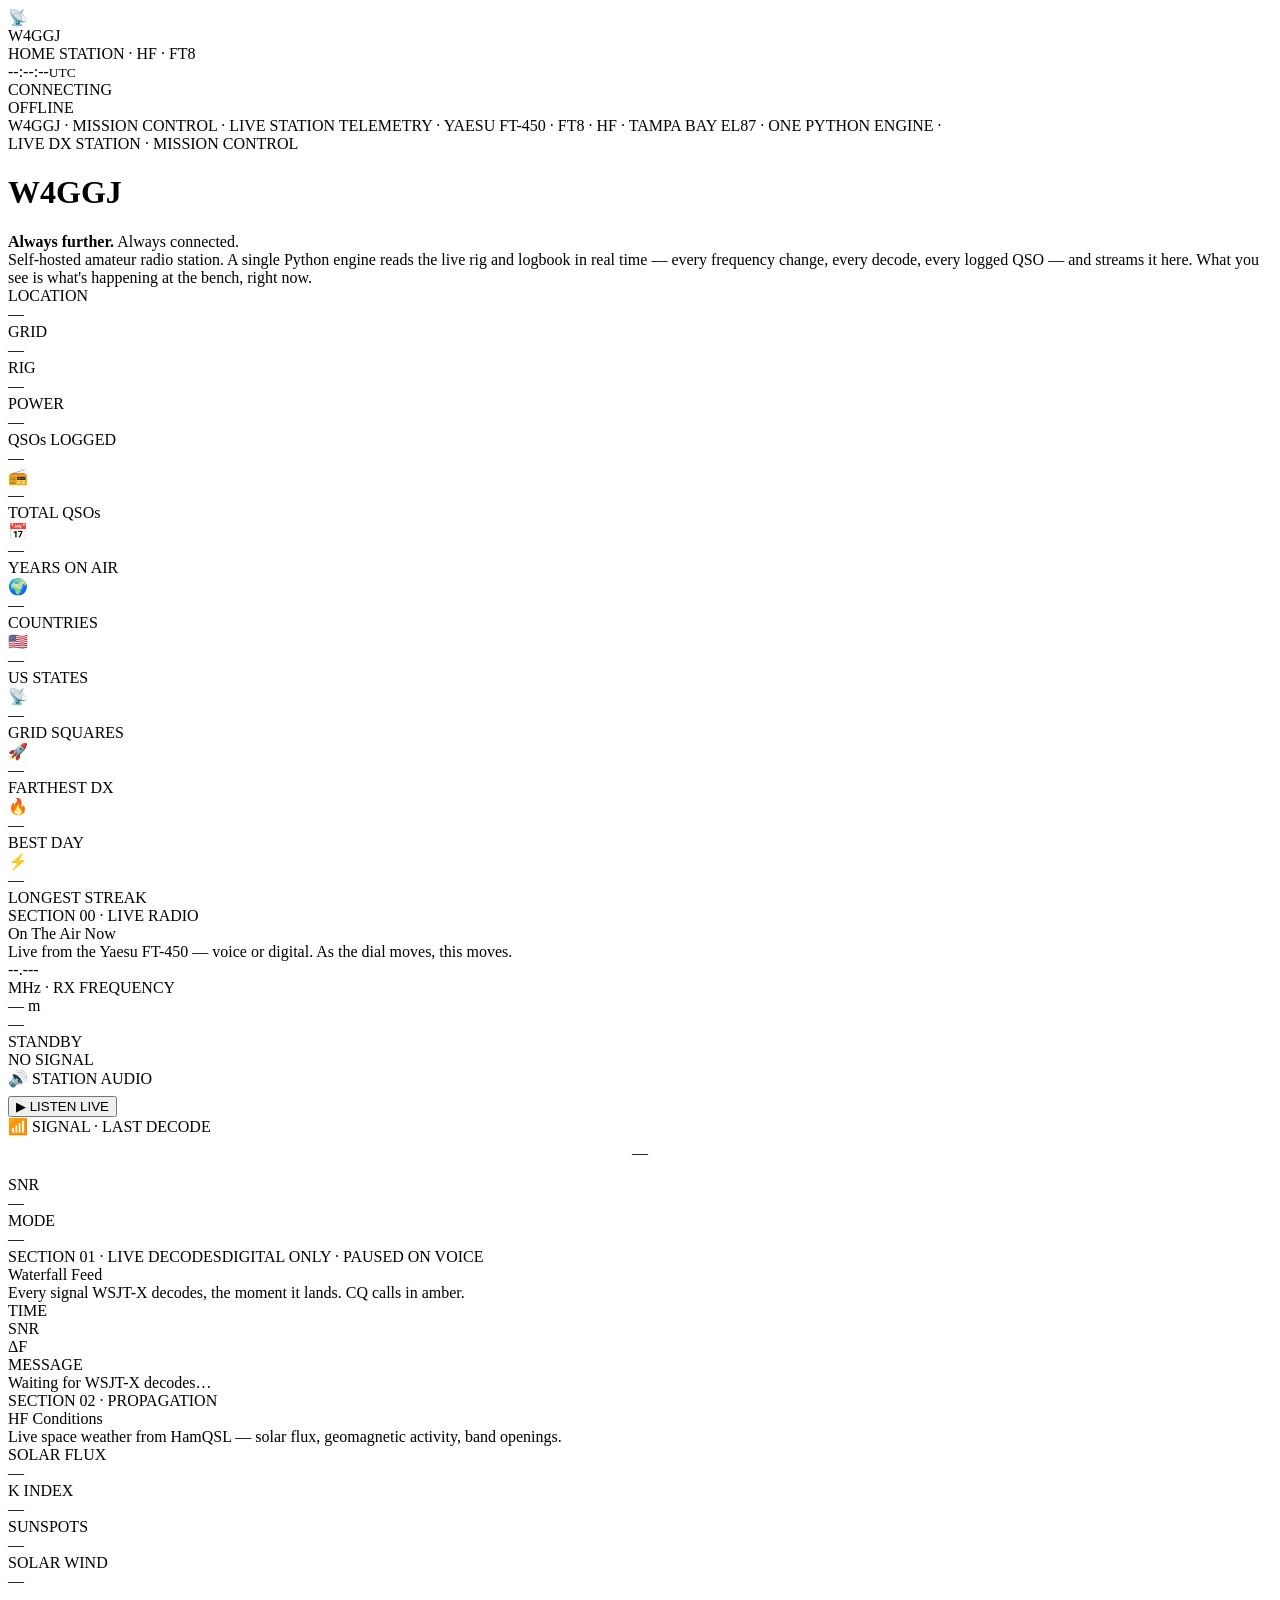
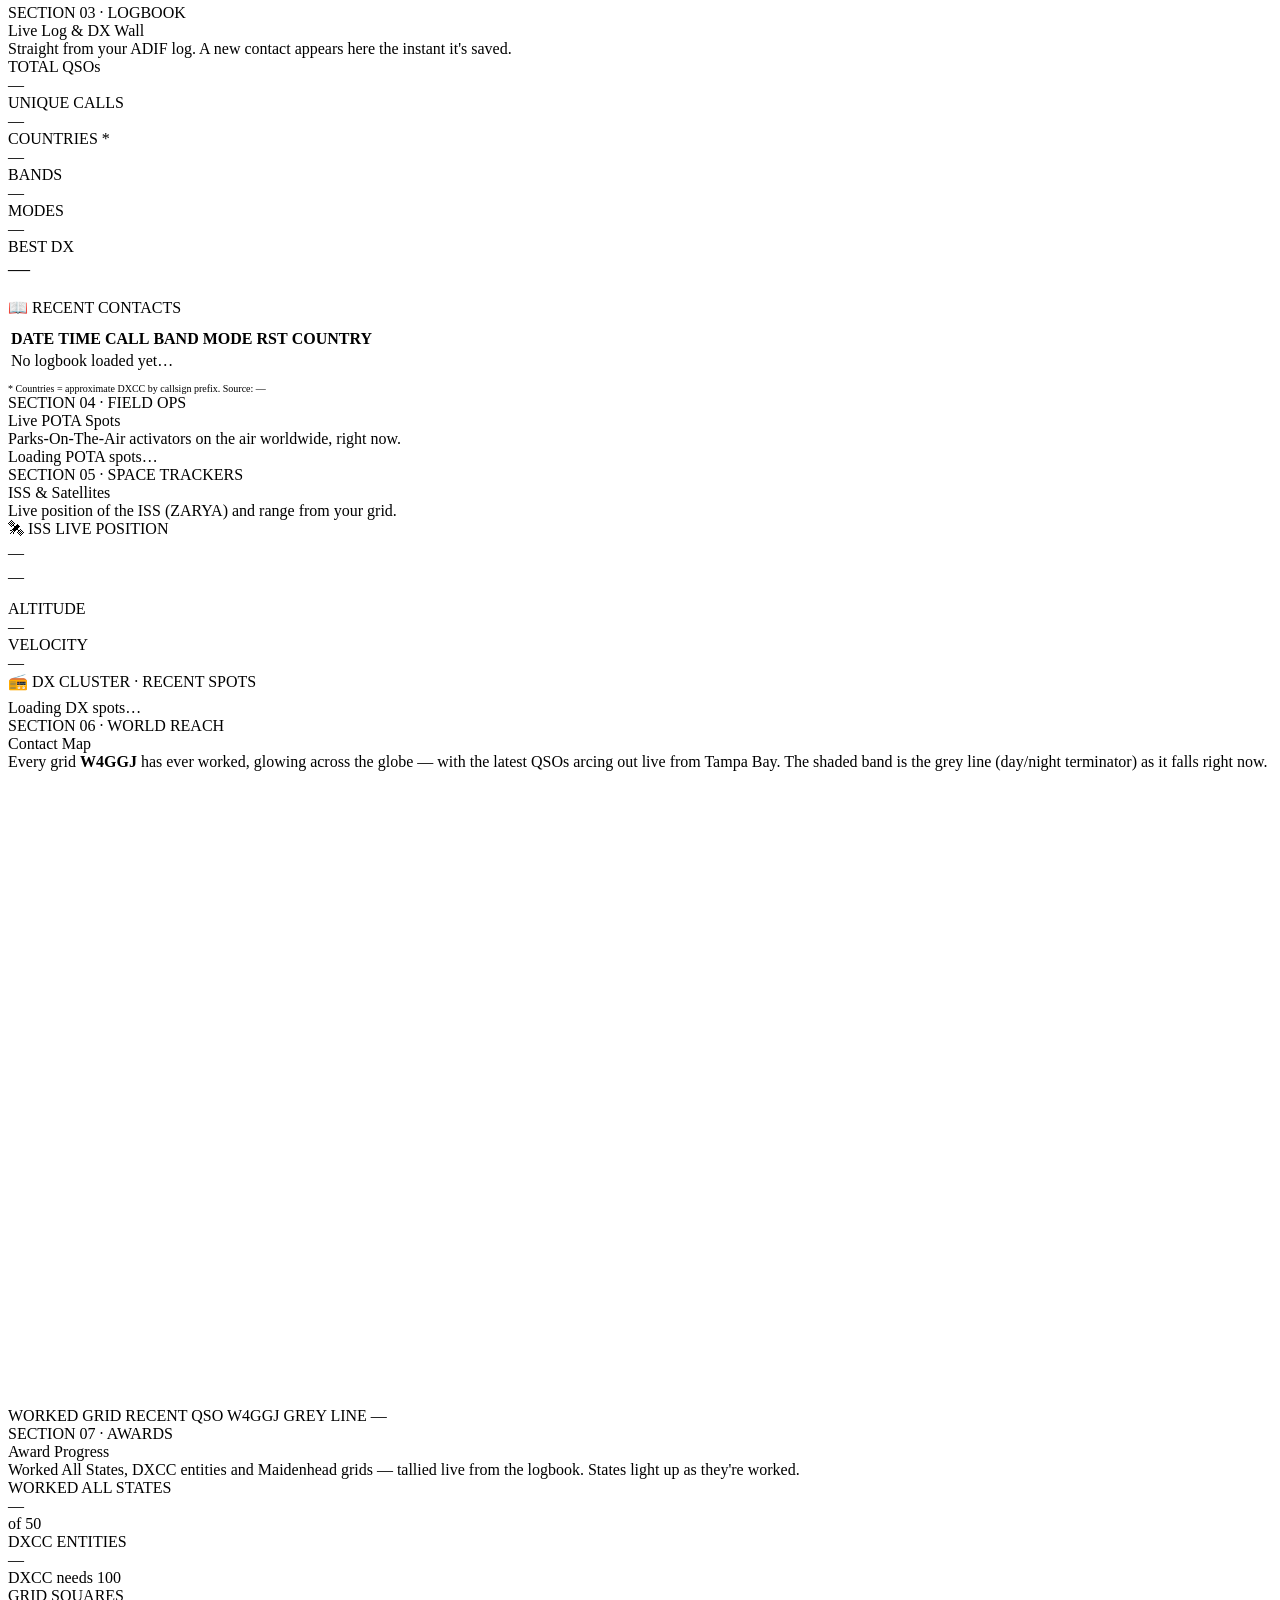
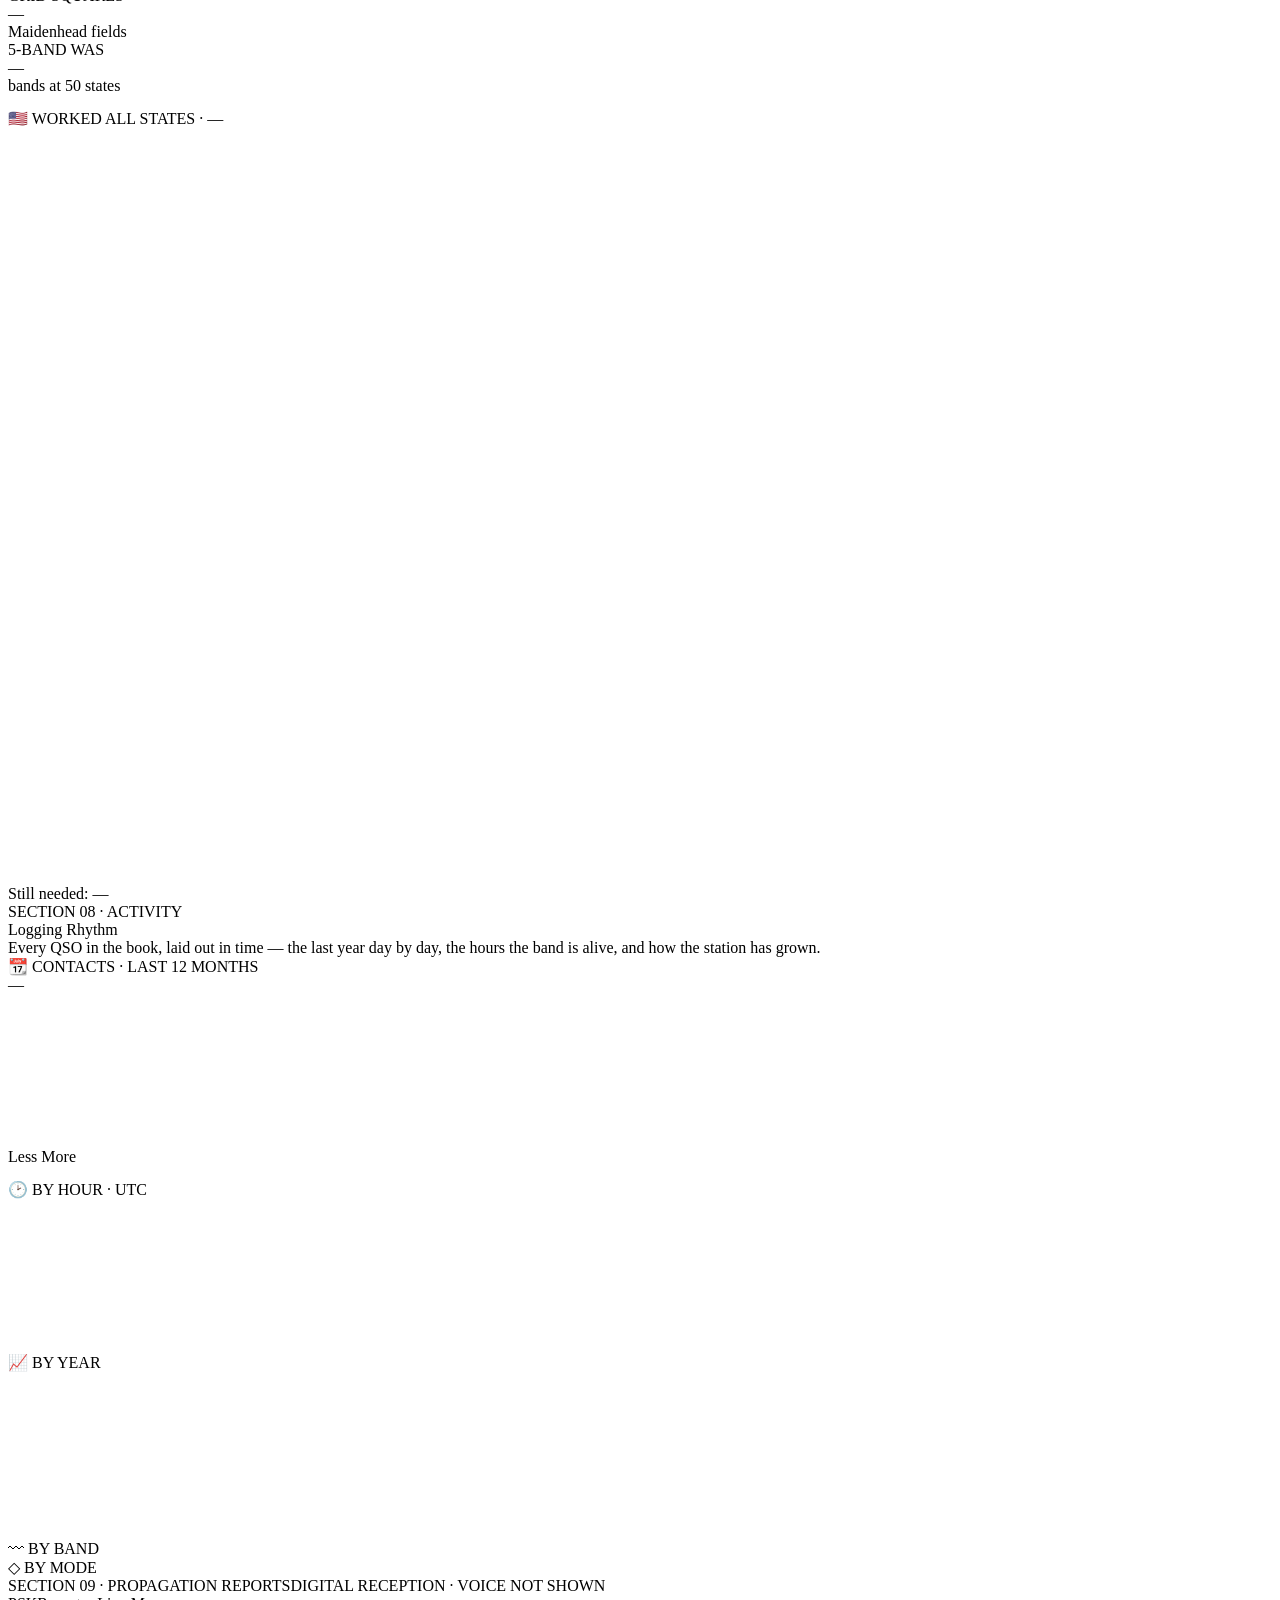
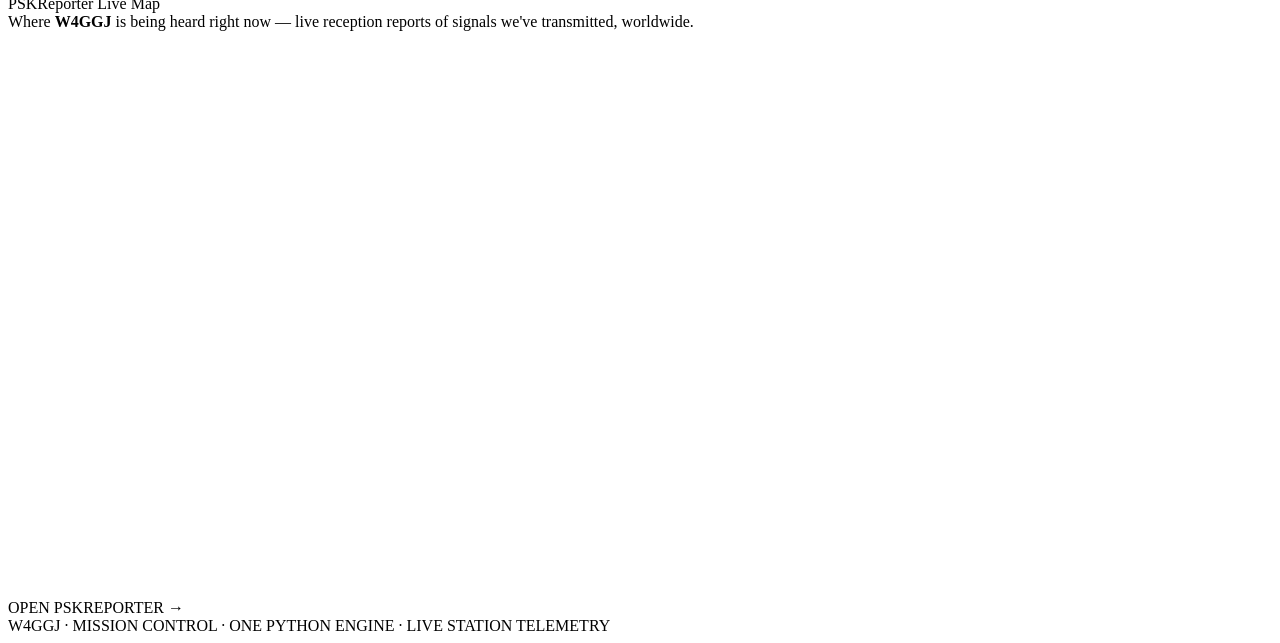
==== web/index.html @ 9b1469ea "Public page: pin the header, drop the redundant hero stat cards Two bits of top-of-page cleanup: - T" ====
<!DOCTYPE html>
<html lang="en">
<head>
<meta charset="utf-8">
<meta name="viewport" content="width=device-width, initial-scale=1">
<title>W4GGJ · Mission Control</title>
<meta name="description" content="Live DX station dashboard — real-time rig, decodes and logbook streamed straight from the bench. Yaesu FT-450 · FT8 · Tampa Bay, FL.">

<!-- ── Social share / link preview (Open Graph + Twitter Card) ── -->
<meta property="og:type" content="website">
<meta property="og:site_name" content="W4GGJ Mission Control">
<meta property="og:title" content="W4GGJ · Mission Control — Live DX Station">
<meta property="og:description" content="Real-time rig, decodes and logbook streamed straight from the bench. Yaesu FT-450 · FT8 · Tampa Bay, FL.">
<meta property="og:url" content="https://w4ggj-mission-control.onrender.com/">
<meta property="og:image" content="https://w4ggj-mission-control.onrender.com/w4ggj_web_dashboard.png">
<meta property="og:image:width" content="1865">
<meta property="og:image:height" content="1023">
<meta property="og:image:type" content="image/png">
<meta property="og:image:alt" content="W4GGJ Mission Control dashboard — live frequency, analog S-meter and rig telemetry.">
<meta name="twitter:card" content="summary_large_image">
<meta name="twitter:title" content="W4GGJ · Mission Control — Live DX Station">
<meta name="twitter:description" content="Real-time rig, decodes and logbook streamed straight from the bench. Yaesu FT-450 · FT8 · Tampa Bay, FL.">
<meta name="twitter:image" content="https://w4ggj-mission-control.onrender.com/w4ggj_web_dashboard.png">

<link rel="icon" type="image/svg+xml" href="/favicon.svg">
<link rel="stylesheet" href="/style.css">

<!-- Google tag (gtag.js) -->
<script async src="https://www.googletagmanager.com/gtag/js?id=G-G7KZJQ8FR7"></script>
<script>
  window.dataLayer = window.dataLayer || [];
  function gtag(){dataLayer.push(arguments);}
  gtag('js', new Date());

  gtag('config', 'G-G7KZJQ8FR7');
</script>
</head>
<body>

<!-- ── Static header — top bar + ticker, pinned to the top ── -->
<header class="site-header">
<div class="topbar">
  <div class="brand">
    <div class="logo">📡</div>
    <div>
      <div class="call" id="tb-call">W4GGJ</div>
      <div class="sub" id="tb-sub">HOME STATION · HF · FT8</div>
    </div>
  </div>
  <div class="spacer"></div>
  <div class="clock"><span id="utc">--:--:--</span><small>UTC</small></div>
  <div class="pill" id="conn"><span class="dot" id="conn-dot"></span><span id="conn-txt">CONNECTING</span></div>
  <div class="pill" id="onair"><span class="dot" id="air-dot"></span><span id="air-txt">OFFLINE</span></div>
</div>

<div class="ticker"><span id="ticker">W4GGJ · MISSION CONTROL · LIVE STATION TELEMETRY · YAESU FT-450 · FT8 · HF · TAMPA BAY EL87 · ONE PYTHON ENGINE ·</span></div>
</header>

<div class="wrap">

  <!-- ── Hero ──────────────────────────────────────────────── -->
  <div class="hero">
    <div>
      <div class="kick">LIVE DX STATION · MISSION CONTROL</div>
      <h1 id="hero-call">W4GGJ</h1>
      <div class="tag"><b id="tag-a">Always further.</b> <span id="tag-b">Always connected.</span></div>
      <div class="desc" id="hero-desc">
        Self-hosted amateur radio station. A single Python engine reads the live rig and
        logbook in real time — every frequency change, every decode, every logged QSO —
        and streams it here. What you see is what's happening at the bench, right now.
      </div>
      <div class="facts">
        <div class="f"><div class="lbl">LOCATION</div><div class="v" id="f-qth">—</div></div>
        <div class="f"><div class="lbl">GRID</div><div class="v cyan" id="f-grid">—</div></div>
        <div class="f"><div class="lbl">RIG</div><div class="v" id="f-rig">—</div></div>
        <div class="f"><div class="lbl">POWER</div><div class="v amber" id="f-pwr">—</div></div>
        <div class="f"><div class="lbl">QSOs LOGGED</div><div class="v cyan" id="f-qsos">—</div></div>
      </div>
    </div>
  </div>

  <!-- ── Station Records ribbon ────────────────────────────── -->
  <div class="records-bar" id="records-bar" title="Station records — all-time, from the logbook">
    <div class="rec"><div class="rec-ico">📻</div><div class="rec-v cyan" id="rec-total">—</div><div class="rec-l">TOTAL QSOs</div></div>
    <div class="rec"><div class="rec-ico">📅</div><div class="rec-v" id="rec-years">—</div><div class="rec-l" id="rec-years-l">YEARS ON AIR</div></div>
    <div class="rec"><div class="rec-ico">🌍</div><div class="rec-v cyan" id="rec-dxcc">—</div><div class="rec-l">COUNTRIES</div></div>
    <div class="rec"><div class="rec-ico">🇺🇸</div><div class="rec-v" id="rec-states">—</div><div class="rec-l">US STATES</div></div>
    <div class="rec"><div class="rec-ico">📡</div><div class="rec-v cyan" id="rec-grids">—</div><div class="rec-l">GRID SQUARES</div></div>
    <div class="rec"><div class="rec-ico">🚀</div><div class="rec-v amber" id="rec-dx">—</div><div class="rec-l" id="rec-dx-l">FARTHEST DX</div></div>
    <div class="rec"><div class="rec-ico">🔥</div><div class="rec-v" id="rec-day">—</div><div class="rec-l" id="rec-day-l">BEST DAY</div></div>
    <div class="rec"><div class="rec-ico">⚡</div><div class="rec-v" id="rec-streak">—</div><div class="rec-l" id="rec-streak-l">LONGEST STREAK</div></div>
  </div>

  <!-- ── Contest / Run panel (shown only while a run is live) ───── -->
  <div class="section" id="sec-contest" style="display:none">
    <div class="sec-tag">CONTEST · LIVE RUN<span class="live-badge" id="ct-live">● ON AIR</span></div>
    <div class="sec-title">Running the Bands</div>
    <div class="sec-desc">Live rate off the logbook — this run's pace, session tally and band split, updated as each contact lands.</div>
    <div class="sec-rule"></div>
    <div class="ct-grid">
      <div class="card ct-hero">
        <div class="lbl">RATE · LAST 10 MIN</div>
        <div class="ct-rate"><span id="ct-rate">0</span><small>Q/HR</small></div>
        <div class="ct-sub"><span id="ct-elapsed">—</span></div>
      </div>
      <div class="ct-tiles">
        <div class="card ct-tile"><div class="lbl">SESSION QSOs</div><div class="ct-v" id="ct-session">0</div></div>
        <div class="card ct-tile"><div class="lbl">LAST 60 MIN</div><div class="ct-v cyan" id="ct-60">0</div></div>
        <div class="card ct-tile"><div class="lbl">BEST HOUR</div><div class="ct-v amber" id="ct-best">0</div></div>
        <div class="card ct-tile"><div class="lbl">BANDS</div><div class="ct-v" id="ct-nbands">0</div></div>
      </div>
      <div class="card ct-bands">
        <div class="lbl">THIS RUN · BY BAND</div>
        <div class="ct-bars" id="ct-bars"></div>
      </div>
    </div>
  </div>

  <!-- ── SECTION 00 · LIVE RADIO ────────────────────────────── -->
  <div class="section" id="sec-radio">
    <div class="sec-tag">SECTION 00 · LIVE RADIO</div>
    <div class="sec-title" id="sec00-title">On The Air Now</div>
    <div class="sec-desc">Live from the Yaesu FT-450 — voice or digital. As the dial moves, this moves.</div>
    <div class="sec-rule"></div>
    <div class="radio-main">
      <div class="card freq-readout">
        <div class="hz"><span id="freq">--.---</span></div>
        <div class="unit">MHz · RX FREQUENCY</div>
        <div class="chips">
          <div class="chip" id="chip-band">— m</div>
          <div class="chip" id="chip-mode">—</div>
          <div class="chip digi" id="chip-digi" style="display:none">FT8</div>
          <div class="chip" id="chip-txrx">STANDBY</div>
          <div class="chip" id="chip-src">NO SIGNAL</div>
        </div>
        <div class="chips" id="chip-dx-wrap" style="display:none">
          <div class="chip amber" id="chip-dx">WORKING —</div>
        </div>
        <div id="rig-wrap" style="display:none;margin-top:16px">
          <div class="lbl" style="margin-bottom:8px">🎛 RIG TELEMETRY</div>
          <div class="chips" id="chip-meters"></div>
        </div>
        <div class="stream-wrap" id="stream-wrap">
          <div class="lbl" style="margin-bottom:8px">🔊 STATION AUDIO</div>
          <button id="stream-btn" class="stream-btn" type="button" aria-label="Play live station audio">
            <span class="stream-ico">▶</span>
            <span class="stream-eq"><i></i><i></i><i></i><i></i></span>
            <span class="stream-txt">LISTEN LIVE</span>
          </button>
          <audio id="stream-audio" preload="none">
            <source src="https://s6.myradiostream.com:49614/listen.mp3" type="audio/mpeg">
          </audio>
        </div>
      </div>
      <div class="card smeter">
        <div class="lbl">📶 SIGNAL · LAST DECODE</div>
        <div class="s-gauge" id="s-gauge"></div>
        <div class="s-val cyan" id="s-val" style="text-align:center;margin-top:8px">—</div>
        <div class="grid g2" style="margin-top:14px">
          <div><div class="lbl">SNR</div><div class="mono cyan" id="s-snr">—</div></div>
          <div><div class="lbl">MODE</div><div class="mono" id="s-mode">—</div></div>
        </div>
      </div>
    </div>

    <!-- SDR band scope (spectrum + waterfall) — shown only when the SDR feed is live -->
    <div class="card scope-card" id="scope-card" style="display:none">
      <div class="scope-head">
        <div class="lbl">🌊 SDR BAND SCOPE · <span class="cyan" id="scope-freq">—</span></div>
        <div class="scope-badge" id="scope-badge">● LIVE PANADAPTER</div>
      </div>
      <div class="scope-plot">
        <canvas id="scope-spec"></canvas>
        <canvas id="scope-fall"></canvas>
      </div>
      <div class="scope-axis" id="scope-axis"></div>
    </div>
  </div>

  <!-- ── SECTION 01 · LIVE DECODES ─────────────────────────── -->
  <div class="section" id="sec-decodes">
    <div class="sec-tag">SECTION 01 · LIVE DECODES<span class="digi-badge">DIGITAL ONLY · PAUSED ON VOICE</span></div>
    <div class="sec-title">Waterfall Feed</div>
    <div class="sec-desc">Every signal WSJT-X decodes, the moment it lands. CQ calls in amber.</div>
    <div class="sec-rule"></div>
    <div class="card">
      <div class="feed-row" style="border-bottom:1px solid var(--border-strong)">
        <div class="t">TIME</div><div class="snr">SNR</div><div>ΔF</div><div class="msg">MESSAGE</div>
      </div>
      <div class="feed" id="feed"><div class="empty">Waiting for WSJT-X decodes…</div></div>
    </div>
  </div>

  <!-- ── SECTION 02 · PROPAGATION ──────────────────────────── -->
  <div class="section" id="sec-prop">
    <div class="sec-tag">SECTION 02 · PROPAGATION</div>
    <div class="sec-title">HF Conditions</div>
    <div class="sec-desc">Live space weather from HamQSL — solar flux, geomagnetic activity, band openings.</div>
    <div class="sec-rule"></div>
    <div class="grid g4" style="margin-bottom:14px">
      <div class="card"><div class="lbl">SOLAR FLUX</div><div class="big amber" id="p-sfi">—</div></div>
      <div class="card"><div class="lbl">K INDEX</div><div class="big" id="p-kp">—</div></div>
      <div class="card"><div class="lbl">SUNSPOTS</div><div class="big" id="p-ssn">—</div></div>
      <div class="card"><div class="lbl">SOLAR WIND</div><div class="big cyan" id="p-wind">—</div></div>
    </div>
    <div class="grid auto" id="bands"></div>
  </div>

  <!-- ── SECTION 03 · LIVE LOG & DXCC ──────────────────────── -->
  <div class="section" id="sec-log">
    <div class="sec-tag">SECTION 03 · LOGBOOK</div>
    <div class="sec-title">Live Log &amp; DX Wall</div>
    <div class="sec-desc">Straight from your ADIF log. A new contact appears here the instant it's saved.</div>
    <div class="sec-rule"></div>
    <div class="grid auto" style="margin-bottom:16px">
      <div class="card"><div class="lbl">TOTAL QSOs</div><div class="big cyan" id="l-total">—</div></div>
      <div class="card"><div class="lbl">UNIQUE CALLS</div><div class="big cyan" id="l-calls">—</div></div>
      <div class="card"><div class="lbl">COUNTRIES *</div><div class="big cyan" id="l-ctry">—</div></div>
      <div class="card"><div class="lbl">BANDS</div><div class="big cyan" id="l-bands">—</div></div>
      <div class="card"><div class="lbl">MODES</div><div class="big cyan" id="l-modes">—</div></div>
      <div class="card"><div class="lbl">BEST DX</div><div class="big" id="l-dx" style="font-size:22px">—</div></div>
    </div>
    <div class="card">
      <div class="lbl" style="margin-bottom:10px">📖 RECENT CONTACTS</div>
      <table class="log-table">
        <thead><tr><th>DATE</th><th>TIME</th><th>CALL</th><th>BAND</th><th>MODE</th><th>RST</th><th>COUNTRY</th></tr></thead>
        <tbody id="log-body"><tr><td colspan="7" class="empty">No logbook loaded yet…</td></tr></tbody>
      </table>
      <div class="mono" style="font-size:10px;color:var(--muted);margin-top:10px">* Countries = approximate DXCC by callsign prefix. Source: <span id="l-path">—</span></div>
    </div>
  </div>

  <!-- ── SECTION 04 · FIELD OPS (POTA) ─────────────────────── -->
  <div class="section" id="sec-pota">
    <div class="sec-tag">SECTION 04 · FIELD OPS</div>
    <div class="sec-title">Live POTA Spots</div>
    <div class="sec-desc">Parks-On-The-Air activators on the air worldwide, right now.</div>
    <div class="sec-rule"></div>
    <div class="card"><div id="pota"><div class="empty">Loading POTA spots…</div></div></div>
  </div>

  <!-- ── SECTION 05 · SPACE ────────────────────────────────── -->
  <div class="section" id="sec-space">
    <div class="sec-tag">SECTION 05 · SPACE TRACKERS</div>
    <div class="sec-title">ISS &amp; Satellites</div>
    <div class="sec-desc">Live position of the ISS (ZARYA) and range from your grid.</div>
    <div class="sec-rule"></div>
    <div class="grid g2">
      <div class="card">
        <div class="lbl">🛰 ISS LIVE POSITION</div>
        <div class="big" id="iss-pos" style="margin-top:6px">—</div>
        <div class="mono cyan" id="iss-range" style="margin-top:6px">—</div>
        <div class="grid g2" style="margin-top:14px">
          <div><div class="lbl">ALTITUDE</div><div class="mono" id="iss-alt">—</div></div>
          <div><div class="lbl">VELOCITY</div><div class="mono" id="iss-vel">—</div></div>
        </div>
      </div>
      <div class="card">
        <div class="lbl">📻 DX CLUSTER · RECENT SPOTS</div>
        <div id="dx" style="margin-top:8px"><div class="empty">Loading DX spots…</div></div>
      </div>
    </div>
  </div>

  <!-- ── SECTION 06 · WORLD REACH ──────────────────────────── -->
  <div class="section" id="sec-map">
    <div class="sec-tag">SECTION 06 · WORLD REACH</div>
    <div class="sec-title">Contact Map</div>
    <div class="sec-desc">Every grid <b class="cyan">W4GGJ</b> has ever worked, glowing across the globe — with the latest QSOs arcing out live from Tampa Bay. The shaded band is the grey line (day/night terminator) as it falls right now.</div>
    <div class="sec-rule"></div>
    <div class="card worldmap-card">
      <svg id="worldmap" viewBox="0 0 1000 500" preserveAspectRatio="xMidYMid meet"
           role="img" aria-label="World map of W4GGJ logged contacts"></svg>
      <div class="wm-legend">
        <span><i class="wm-key reach"></i> WORKED GRID</span>
        <span><i class="wm-key arc"></i> RECENT QSO</span>
        <span><i class="wm-key home"></i> W4GGJ</span>
        <span><i class="wm-key night"></i> GREY LINE</span>
        <span class="wm-count" id="wm-count">—</span>
      </div>
    </div>
  </div>

  <!-- ── SECTION 07 · AWARDS ───────────────────────────────── -->
  <div class="section" id="sec-awards">
    <div class="sec-tag">SECTION 07 · AWARDS</div>
    <div class="sec-title">Award Progress</div>
    <div class="sec-desc">Worked All States, DXCC entities and Maidenhead grids — tallied live from the logbook. States light up as they're worked.</div>
    <div class="sec-rule"></div>
    <div class="grid g4" style="margin-bottom:14px">
      <div class="card"><div class="lbl">WORKED ALL STATES</div><div class="big cyan" id="aw-was">—</div><div class="lbl" id="aw-was-sub">of 50</div></div>
      <div class="card"><div class="lbl">DXCC ENTITIES</div><div class="big cyan" id="aw-dxcc">—</div><div class="lbl">DXCC needs 100</div></div>
      <div class="card"><div class="lbl">GRID SQUARES</div><div class="big cyan" id="aw-grids">—</div><div class="lbl">Maidenhead fields</div></div>
      <div class="card"><div class="lbl">5-BAND WAS</div><div class="big cyan" id="aw-5bwas">—</div><div class="lbl">bands at 50 states</div></div>
    </div>
    <div class="card awards-card">
      <div class="lbl" style="margin-bottom:10px">🇺🇸 WORKED ALL STATES · <span class="cyan" id="aw-was-inline">—</span></div>
      <svg id="usmap" viewBox="-60 10 1020 600" preserveAspectRatio="xMidYMid meet"
           role="img" aria-label="US map — worked states lit"></svg>
      <div class="us-foot">
        <span class="us-missing-lbl" id="us-missing-lbl">Still needed:</span>
        <span class="us-missing" id="us-missing">—</span>
      </div>
    </div>
  </div>

  <!-- ── SECTION 08 · ACTIVITY ─────────────────────────────── -->
  <div class="section" id="sec-activity">
    <div class="sec-tag">SECTION 08 · ACTIVITY</div>
    <div class="sec-title">Logging Rhythm</div>
    <div class="sec-desc">Every QSO in the book, laid out in time — the last year day by day, the hours the band is alive, and how the station has grown.</div>
    <div class="sec-rule"></div>

    <div class="card">
      <div class="act-head">
        <div class="lbl">📆 CONTACTS · LAST 12 MONTHS</div>
        <div class="mono cyan" id="cal-total">—</div>
      </div>
      <div class="cal-wrap">
        <svg id="cal" role="img" aria-label="Contribution calendar of QSOs per day"></svg>
      </div>
      <div class="cal-legend">
        <span>Less</span>
        <i class="cal-key l0"></i><i class="cal-key l1"></i><i class="cal-key l2"></i><i class="cal-key l3"></i><i class="cal-key l4"></i>
        <span>More</span>
        <span class="cal-peak" id="cal-peak"></span>
      </div>
    </div>

    <div class="grid g2" style="margin-top:14px">
      <div class="card">
        <div class="lbl">🕑 BY HOUR · UTC <span class="muted" id="hr-peak"></span></div>
        <div class="chart-wrap"><svg id="hrs" role="img" aria-label="QSOs by UTC hour"></svg></div>
      </div>
      <div class="card">
        <div class="lbl">📈 BY YEAR</div>
        <div class="chart-wrap"><svg id="yrs" role="img" aria-label="QSOs by year"></svg></div>
      </div>
    </div>

    <div class="grid g2" style="margin-top:14px">
      <div class="card">
        <div class="lbl">〰 BY BAND</div>
        <div id="band-bars" class="bar-list"></div>
      </div>
      <div class="card">
        <div class="lbl">◇ BY MODE</div>
        <div id="mode-bars" class="bar-list"></div>
      </div>
    </div>
  </div>

  <!-- ── SECTION 09 · PSKREPORTER ──────────────────────────── -->
  <div class="section" id="sec-psk">
    <div class="sec-tag">SECTION 09 · PROPAGATION REPORTS<span class="digi-badge">DIGITAL RECEPTION · VOICE NOT SHOWN</span></div>
    <div class="sec-title">PSKReporter Live Map</div>
    <div class="sec-desc">Where <b id="psk-call" class="cyan">W4GGJ</b> is being heard right now — live reception reports of signals we've transmitted, worldwide.</div>
    <div class="sec-rule"></div>
    <div class="card" style="padding:6px">
      <iframe id="psk-map" title="PSKReporter live map — signals sent by W4GGJ"
              style="width:100%;height:60vh;min-height:420px;border:0;border-radius:12px;display:block"
              loading="lazy" referrerpolicy="no-referrer"></iframe>
    </div>
    <div style="margin-top:16px">
      <a class="psk-open" id="psk-open" target="_blank" rel="noopener">OPEN PSKREPORTER →</a>
    </div>
  </div>

  <div class="foot" id="foot">W4GGJ · MISSION CONTROL · ONE PYTHON ENGINE · LIVE STATION TELEMETRY</div>

</div>

<!-- live "new contact" flash (populated by app.js) -->
<div id="qso-flash" class="qso-flash" role="status" aria-live="polite"></div>

<script src="/worldmap.js"></script>
<script src="/usmap.js"></script>
<script src="/app.js"></script>
</body>
</html>
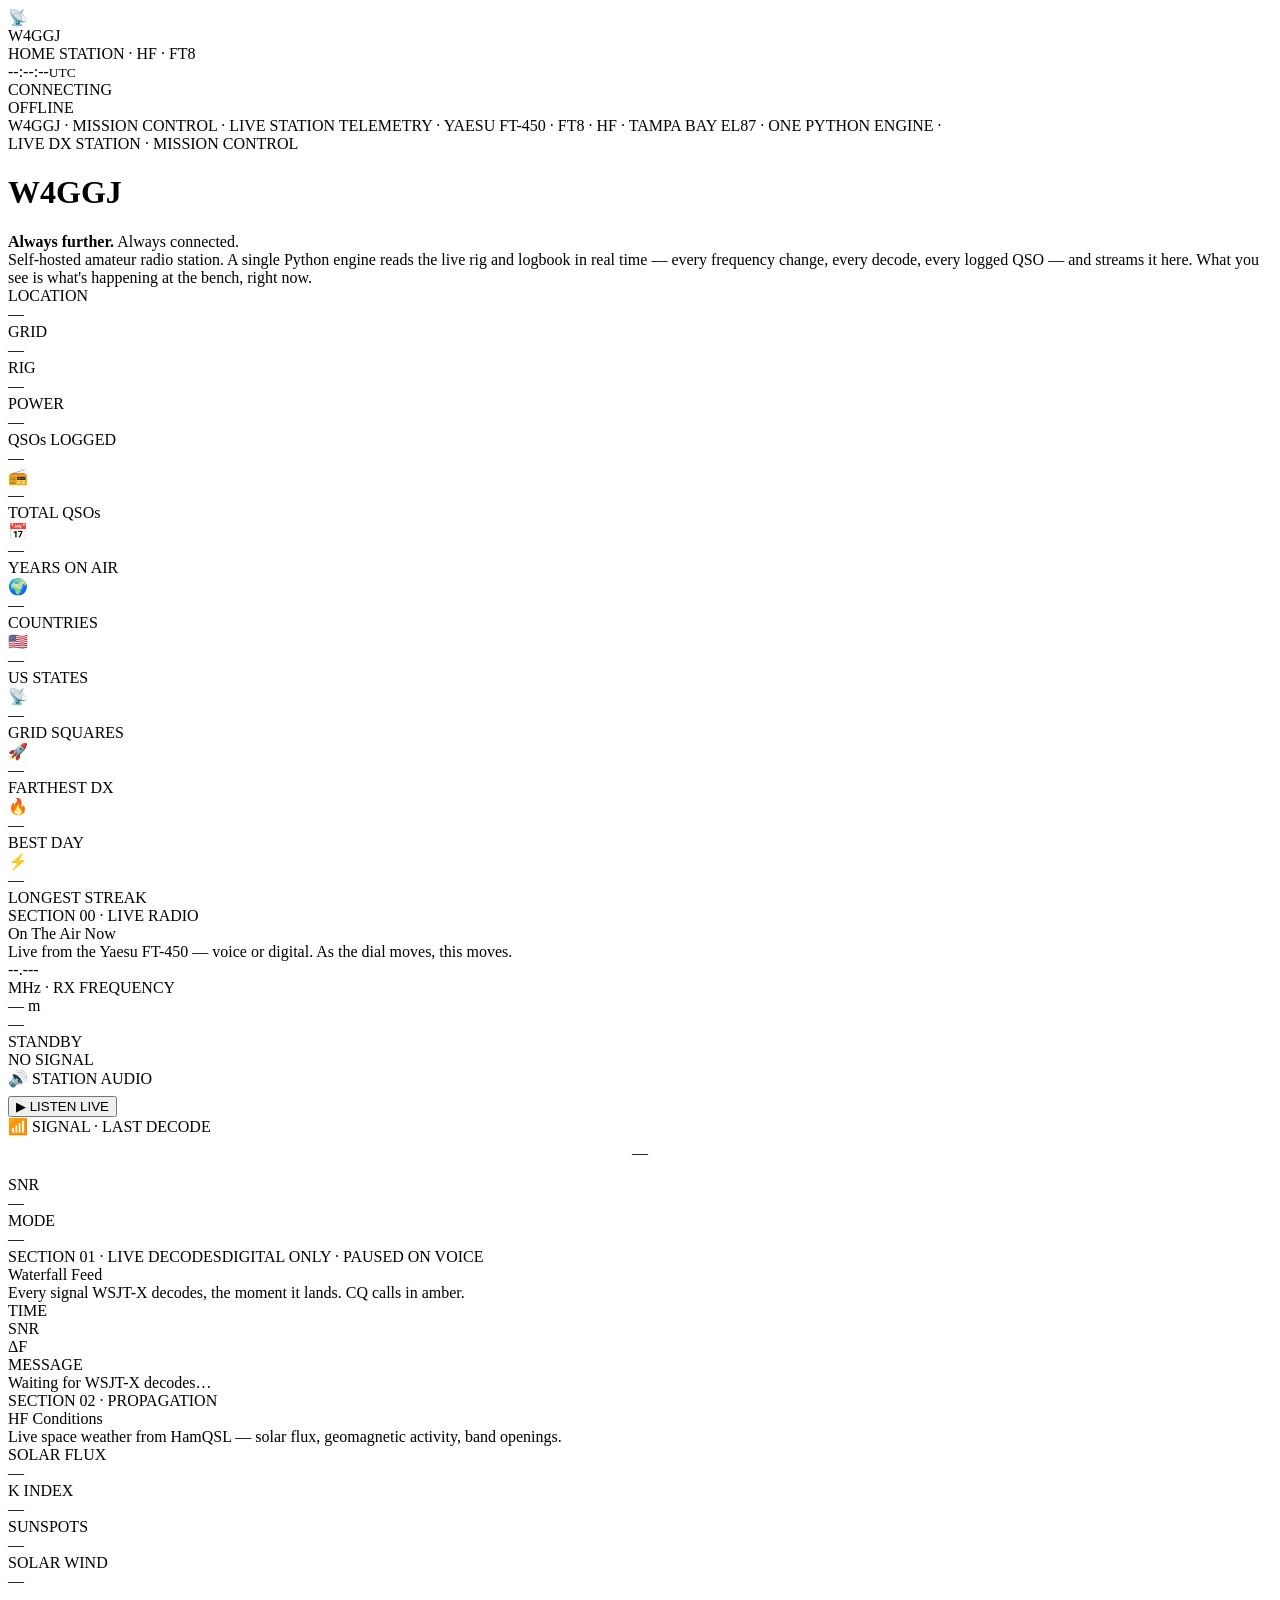
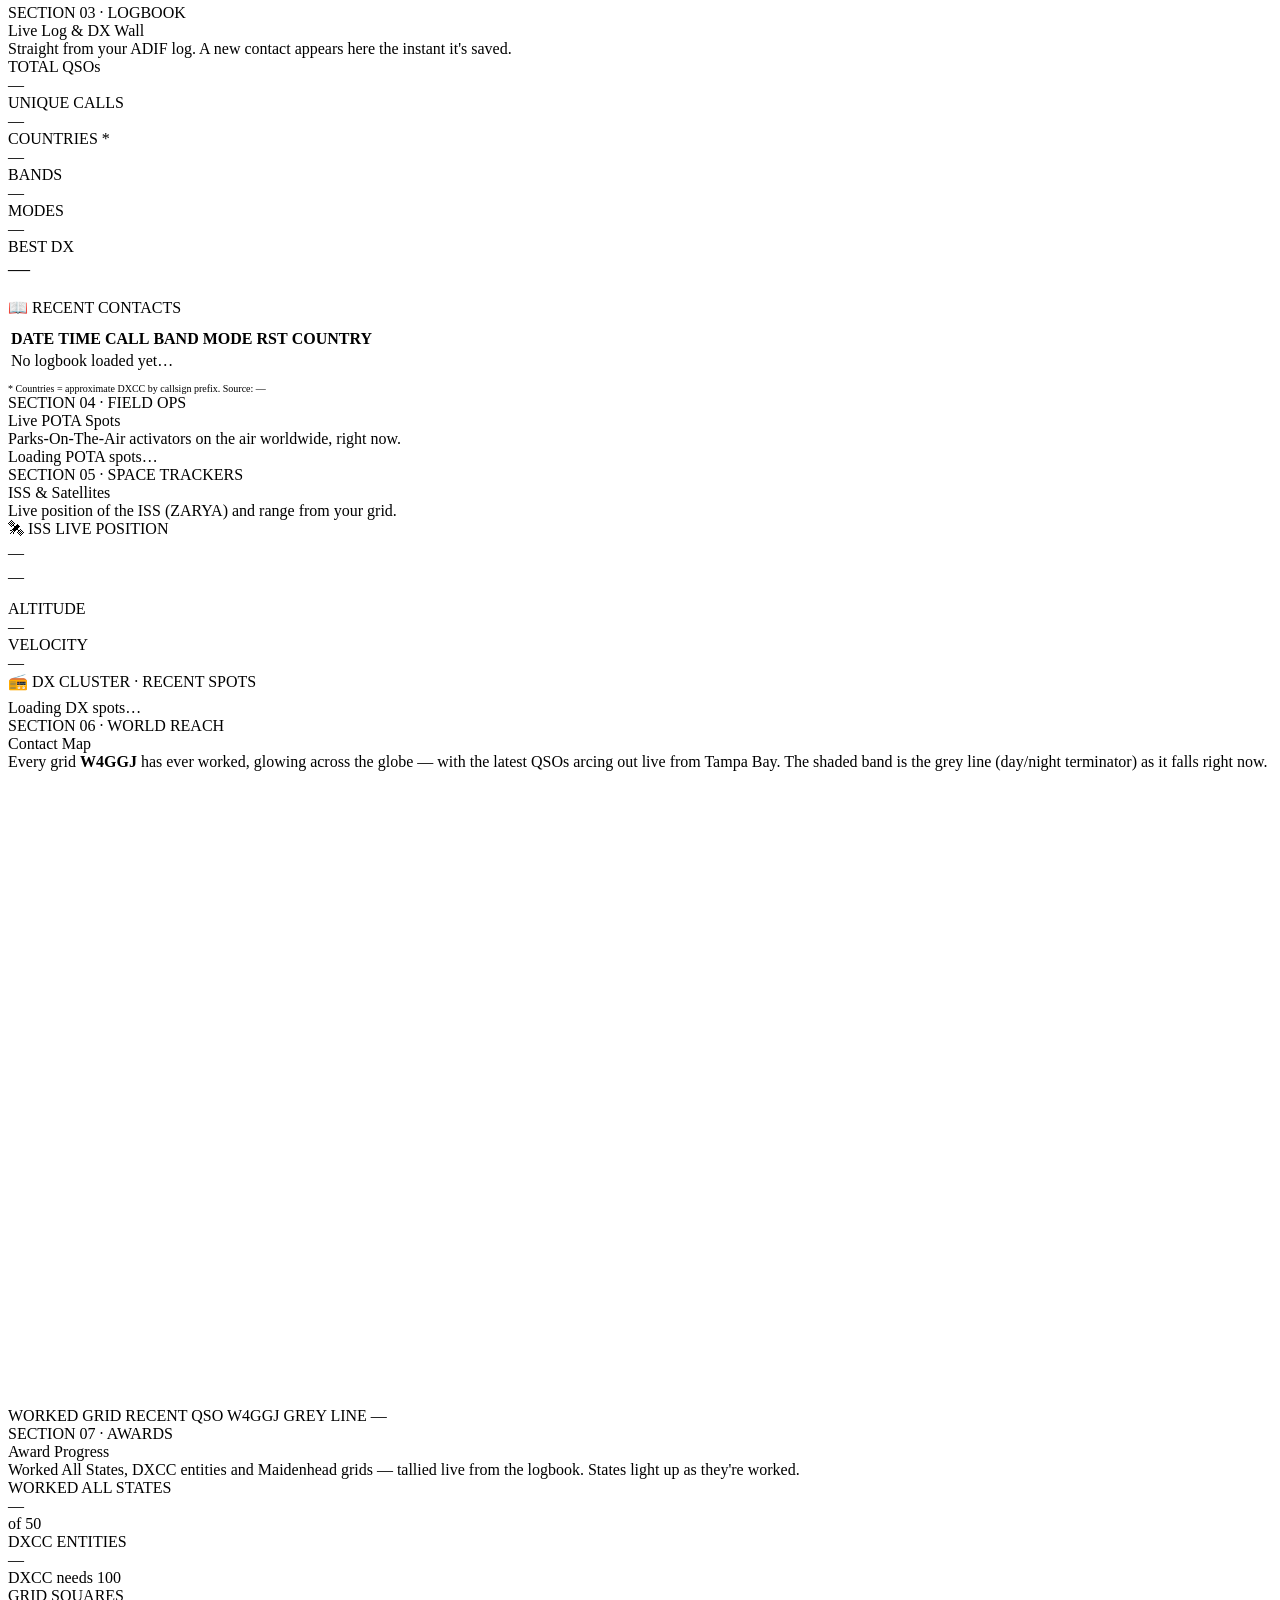
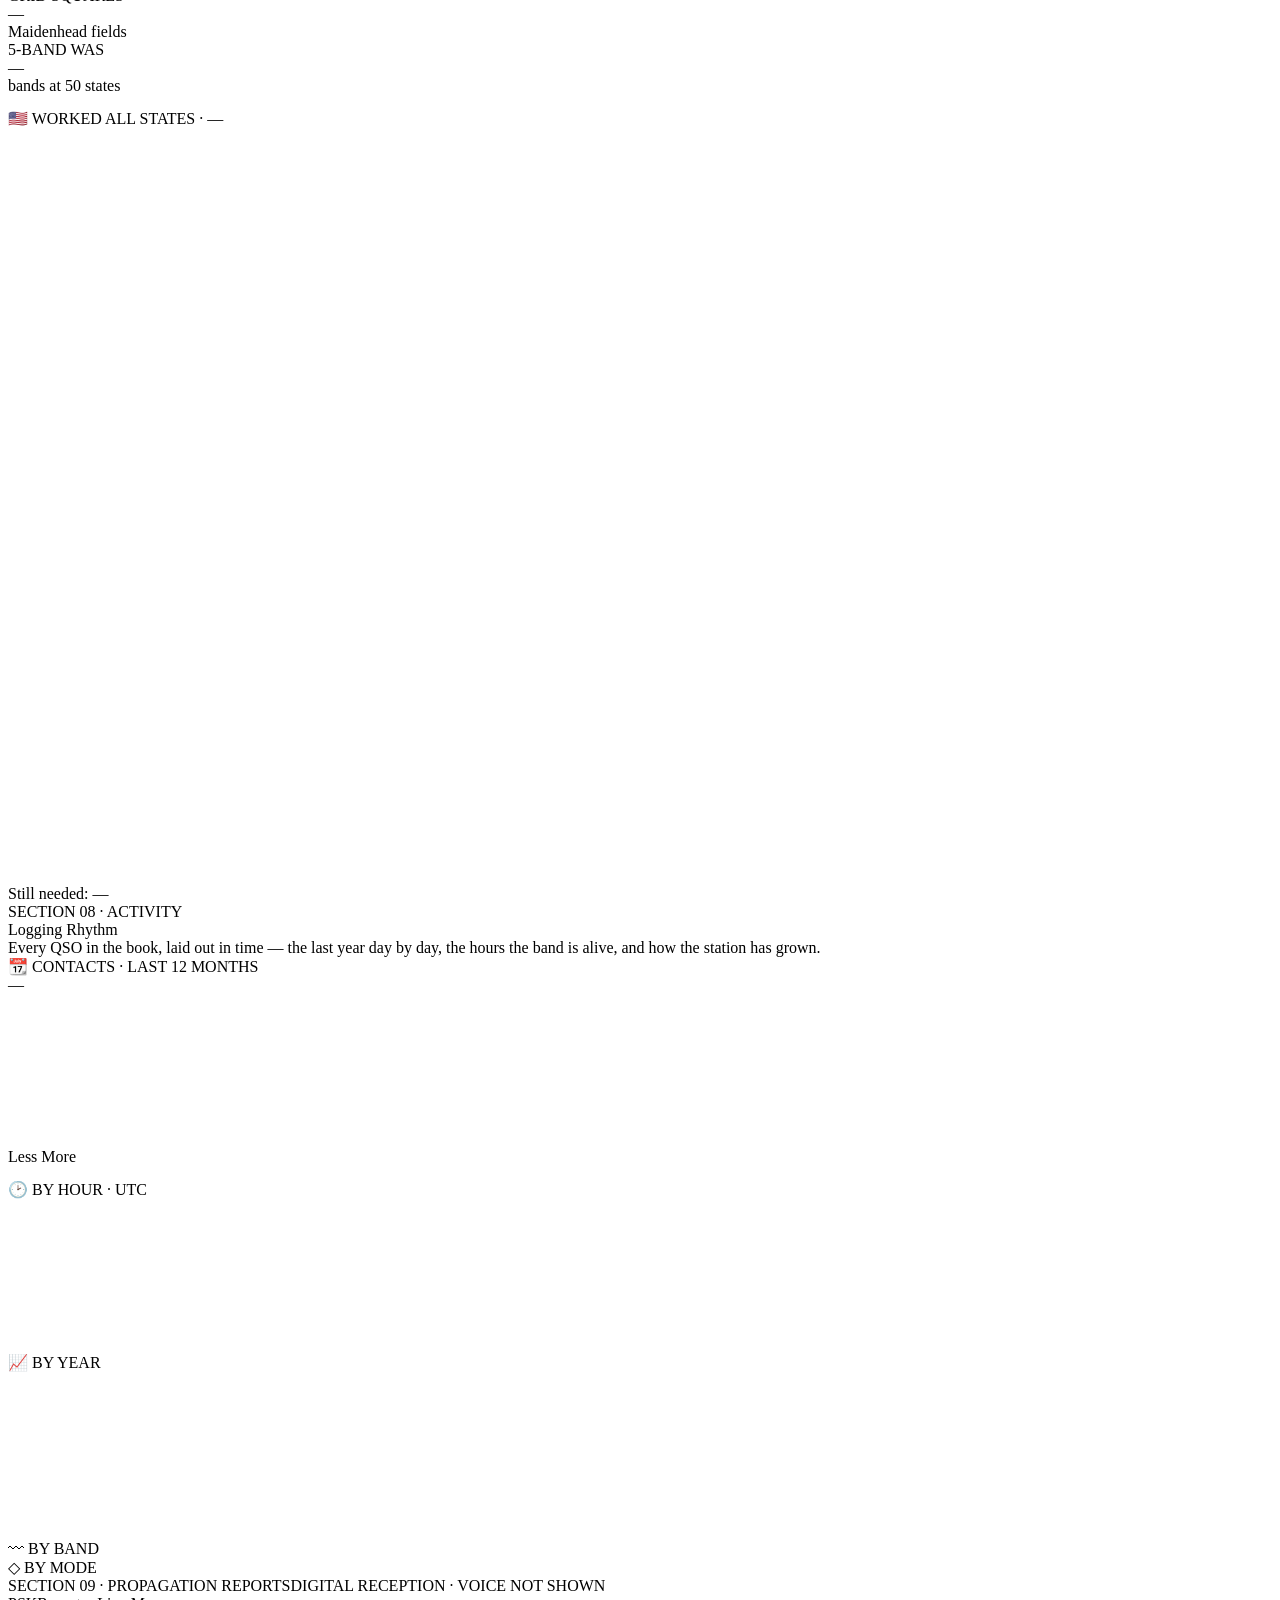
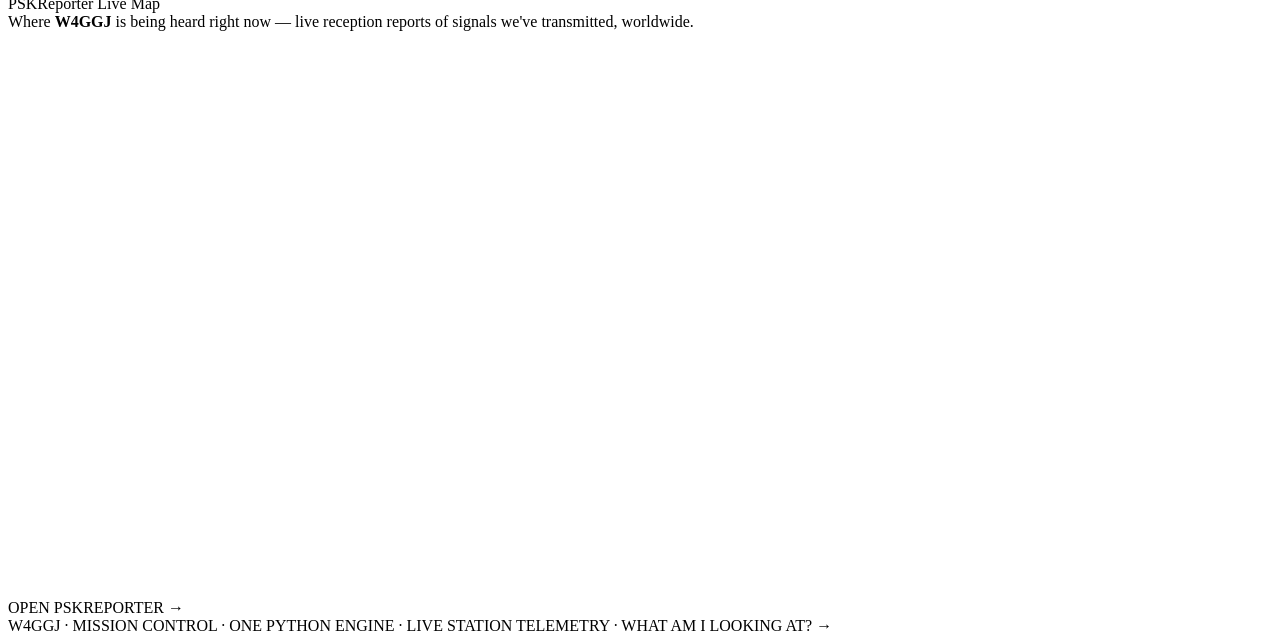
==== commit df25b83e: "Add a public Features page explaining every panel on the dashboard New /features page (features.html" ====
--- a/web/index.html
+++ b/web/index.html
@@ -49,6 +49,7 @@
   </div>
   <div class="spacer"></div>
   <div class="clock"><span id="utc">--:--:--</span><small>UTC</small></div>
+  <div class="pill portable-pill" id="portable-pill" style="display:none"><span class="dot portable-dot"></span><span id="portable-txt">PORTABLE</span></div>
   <div class="pill" id="conn"><span class="dot" id="conn-dot"></span><span id="conn-txt">CONNECTING</span></div>
   <div class="pill" id="onair"><span class="dot" id="air-dot"></span><span id="air-txt">OFFLINE</span></div>
 </div>
@@ -93,7 +94,7 @@
 
   <!-- ── Contest / Run panel (shown only while a run is live) ───── -->
   <div class="section" id="sec-contest" style="display:none">
-    <div class="sec-tag">CONTEST · LIVE RUN<span class="live-badge" id="ct-live">● ON AIR</span></div>
+    <div class="sec-tag">LIVE RUN<span class="live-badge" id="ct-live">● ON AIR</span></div>
     <div class="sec-title">Running the Bands</div>
     <div class="sec-desc">Live rate off the logbook — this run's pace, session tally and band split, updated as each contact lands.</div>
     <div class="sec-rule"></div>
@@ -141,7 +142,7 @@
           <div class="chips" id="chip-meters"></div>
         </div>
         <div class="stream-wrap" id="stream-wrap">
-          <div class="lbl" style="margin-bottom:8px">🔊 STATION AUDIO</div>
+          <div class="lbl" style="margin-bottom:8px" id="audio-lbl">🔊 STATION AUDIO</div>
           <button id="stream-btn" class="stream-btn" type="button" aria-label="Play live station audio">
             <span class="stream-ico">▶</span>
             <span class="stream-eq"><i></i><i></i><i></i><i></i></span>
@@ -222,10 +223,12 @@
     </div>
     <div class="card">
       <div class="lbl" style="margin-bottom:10px">📖 RECENT CONTACTS</div>
-      <table class="log-table">
-        <thead><tr><th>DATE</th><th>TIME</th><th>CALL</th><th>BAND</th><th>MODE</th><th>RST</th><th>COUNTRY</th></tr></thead>
-        <tbody id="log-body"><tr><td colspan="7" class="empty">No logbook loaded yet…</td></tr></tbody>
-      </table>
+      <div class="table-wrap">
+        <table class="log-table">
+          <thead><tr><th>DATE</th><th>TIME</th><th>CALL</th><th>BAND</th><th>MODE</th><th>RST</th><th>COUNTRY</th></tr></thead>
+          <tbody id="log-body"><tr><td colspan="7" class="empty">No logbook loaded yet…</td></tr></tbody>
+        </table>
+      </div>
       <div class="mono" style="font-size:10px;color:var(--muted);margin-top:10px">* Countries = approximate DXCC by callsign prefix. Source: <span id="l-path">—</span></div>
     </div>
   </div>
@@ -366,7 +369,7 @@
     </div>
   </div>
 
-  <div class="foot" id="foot">W4GGJ · MISSION CONTROL · ONE PYTHON ENGINE · LIVE STATION TELEMETRY</div>
+  <div class="foot" id="foot">W4GGJ · MISSION CONTROL · ONE PYTHON ENGINE · LIVE STATION TELEMETRY · <a href="/features" style="color:var(--cyan-dim);text-decoration:none">WHAT AM I LOOKING AT? →</a></div>
 
 </div>
 
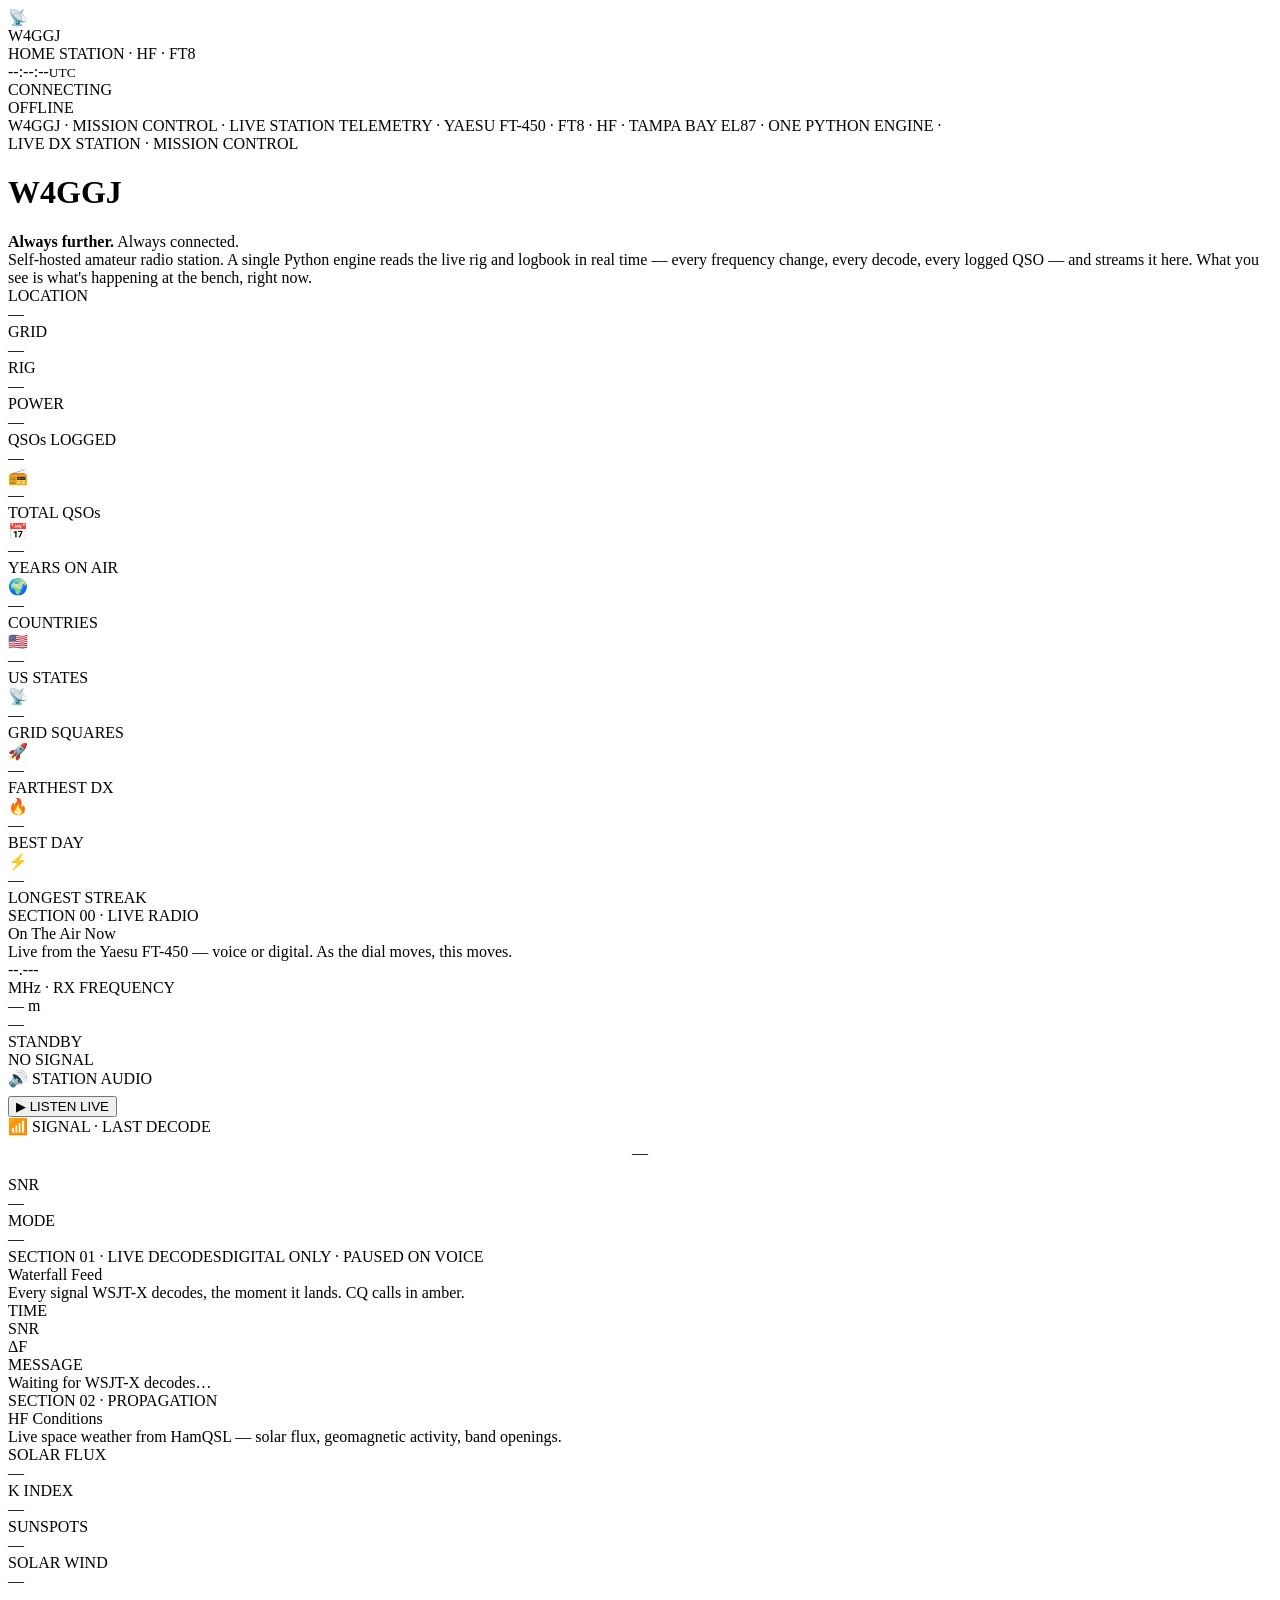
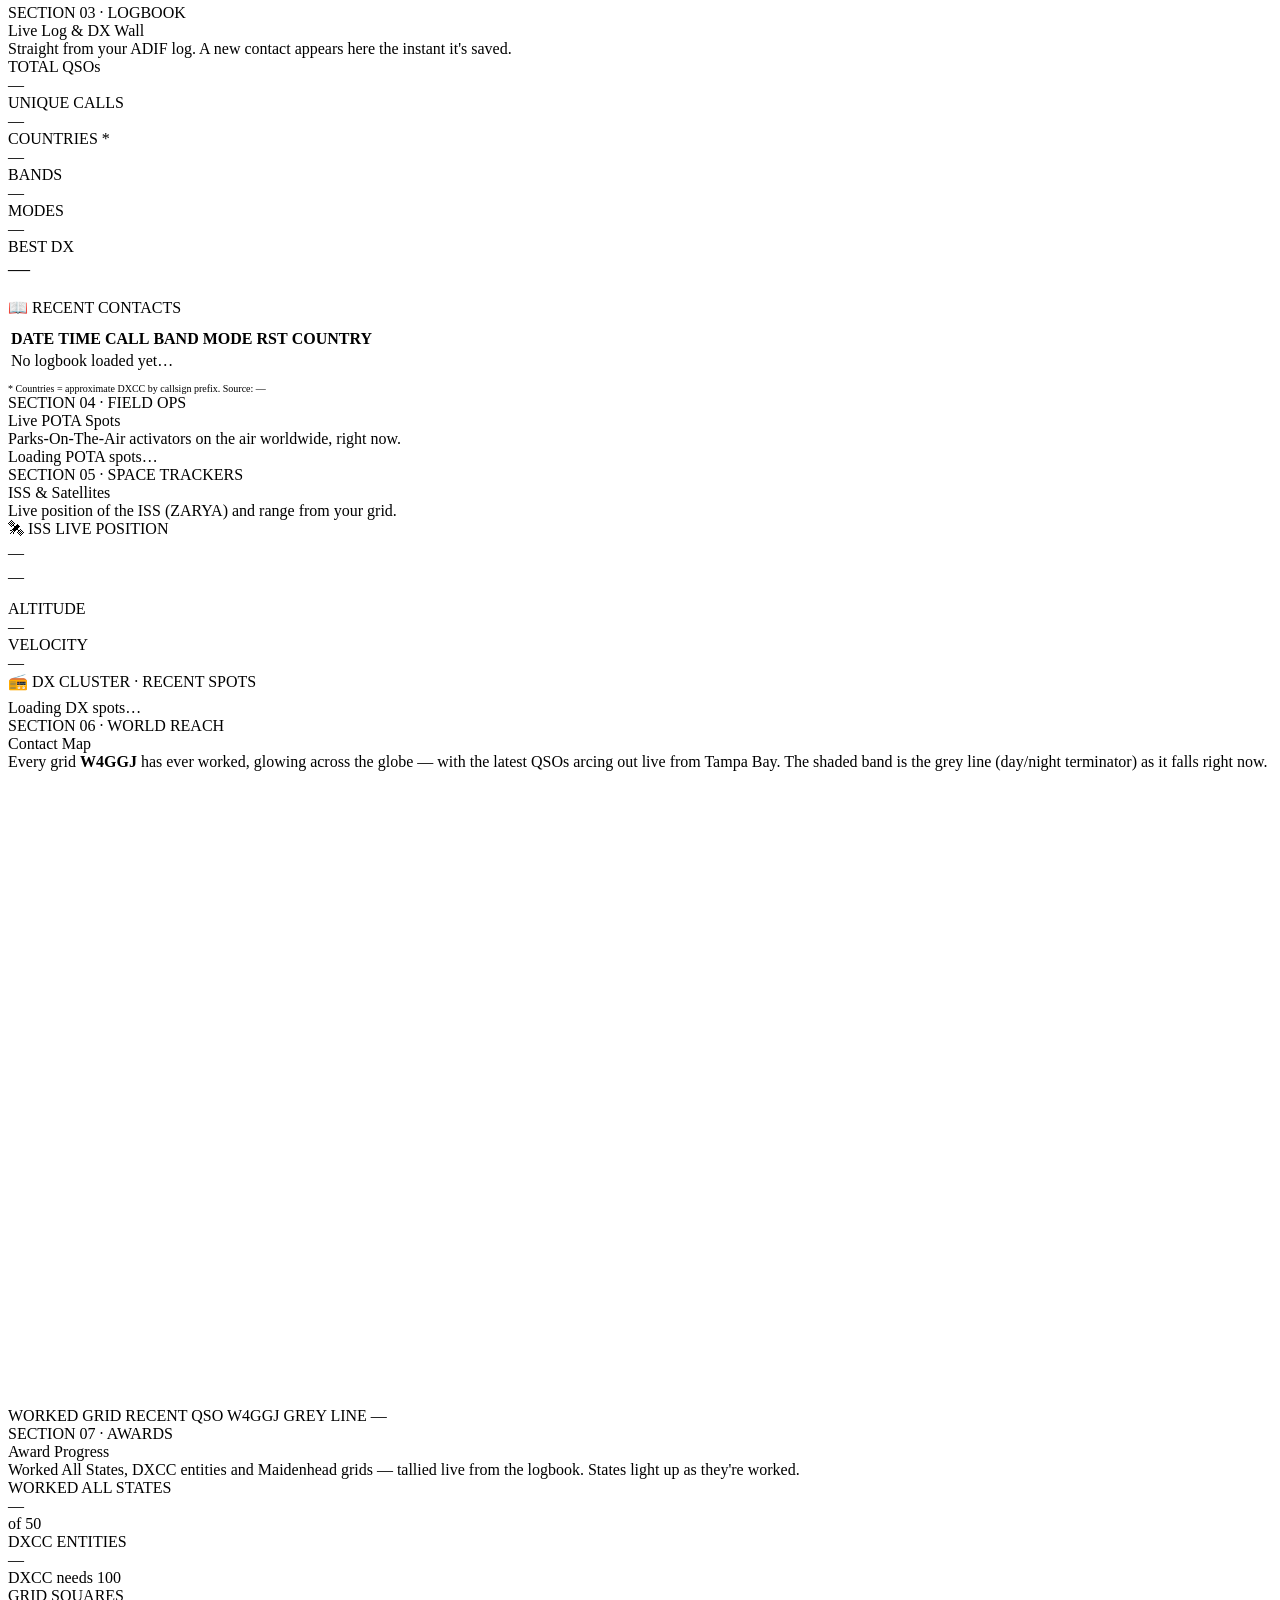
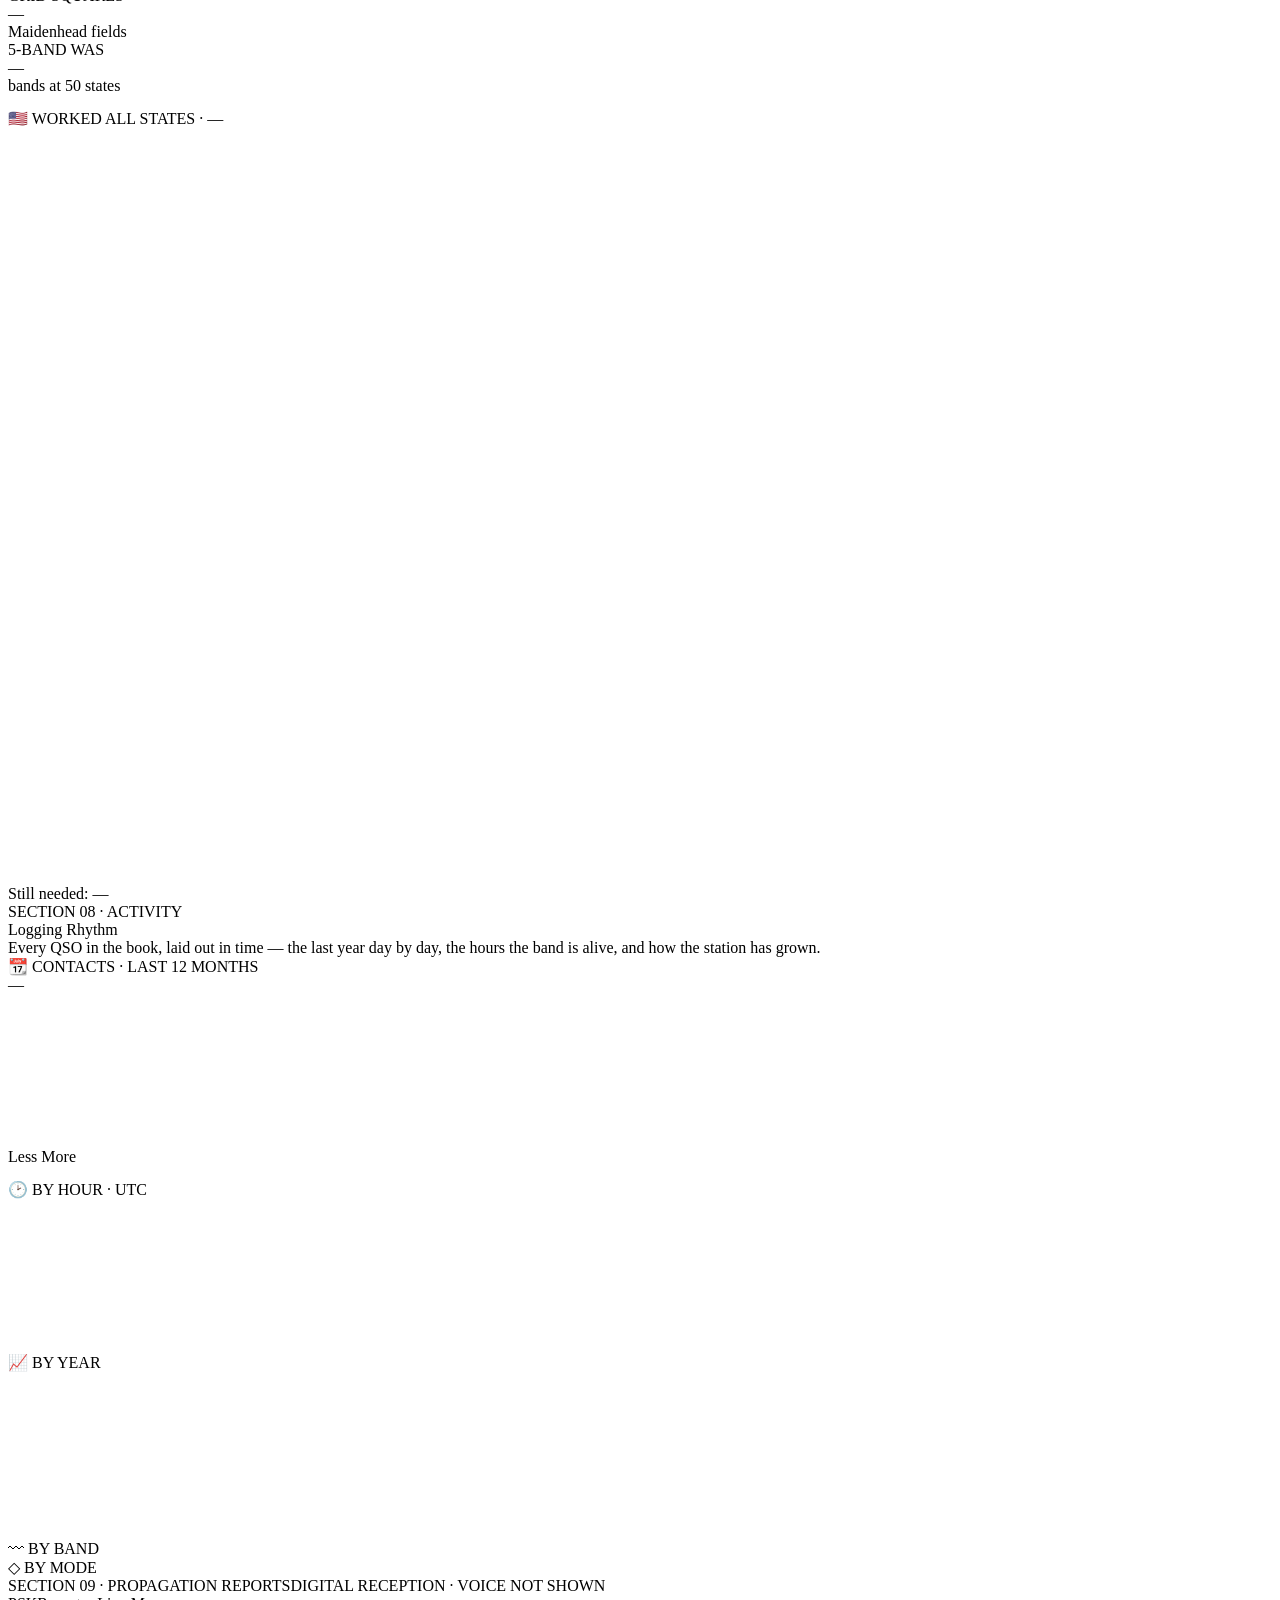
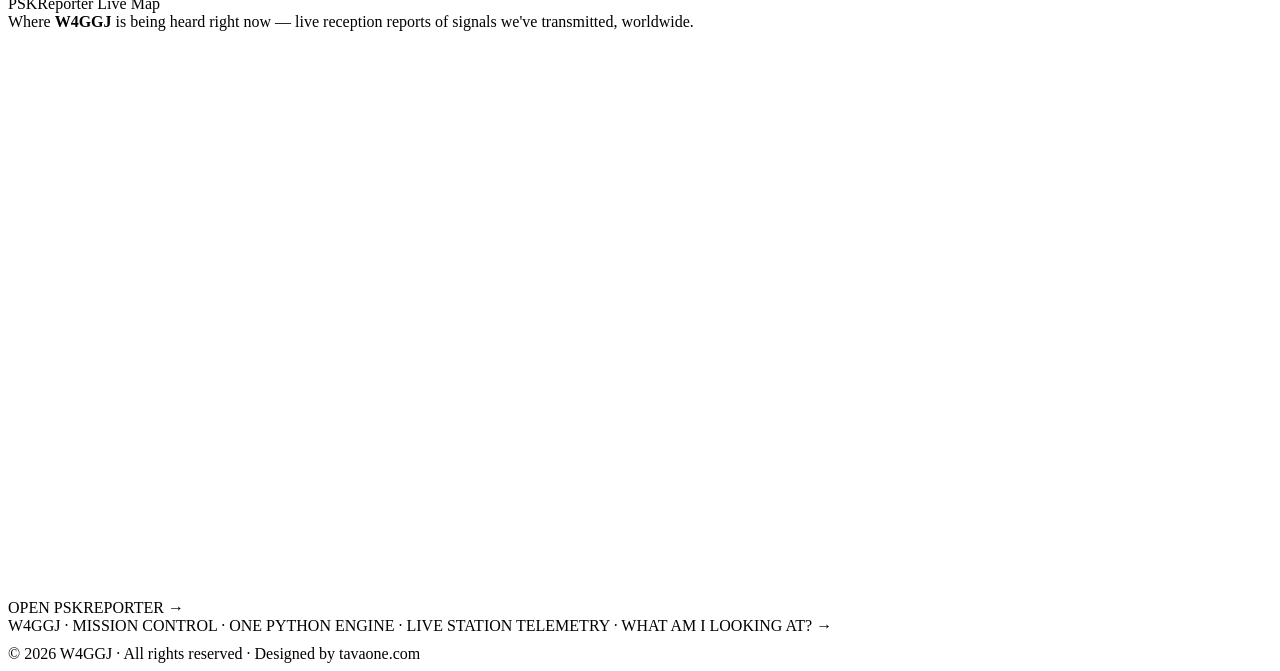
==== commit 34d66896: "Footer: add copyright and 'Designed by tavaone.com' © 2026 W4GGJ · All rights reserved · Designed by" ====
--- a/web/index.html
+++ b/web/index.html
@@ -369,7 +369,10 @@
     </div>
   </div>
 
-  <div class="foot" id="foot">W4GGJ · MISSION CONTROL · ONE PYTHON ENGINE · LIVE STATION TELEMETRY · <a href="/features" style="color:var(--cyan-dim);text-decoration:none">WHAT AM I LOOKING AT? →</a></div>
+  <div class="foot" id="foot">
+    W4GGJ · MISSION CONTROL · ONE PYTHON ENGINE · LIVE STATION TELEMETRY · <a href="/features" style="color:var(--cyan-dim);text-decoration:none">WHAT AM I LOOKING AT? →</a>
+    <div style="margin-top:10px">© 2026 W4GGJ · All rights reserved · Designed by <a href="https://tavaone.com" target="_blank" rel="noopener" style="color:var(--cyan-dim);text-decoration:none">tavaone.com</a></div>
+  </div>
 
 </div>
 
